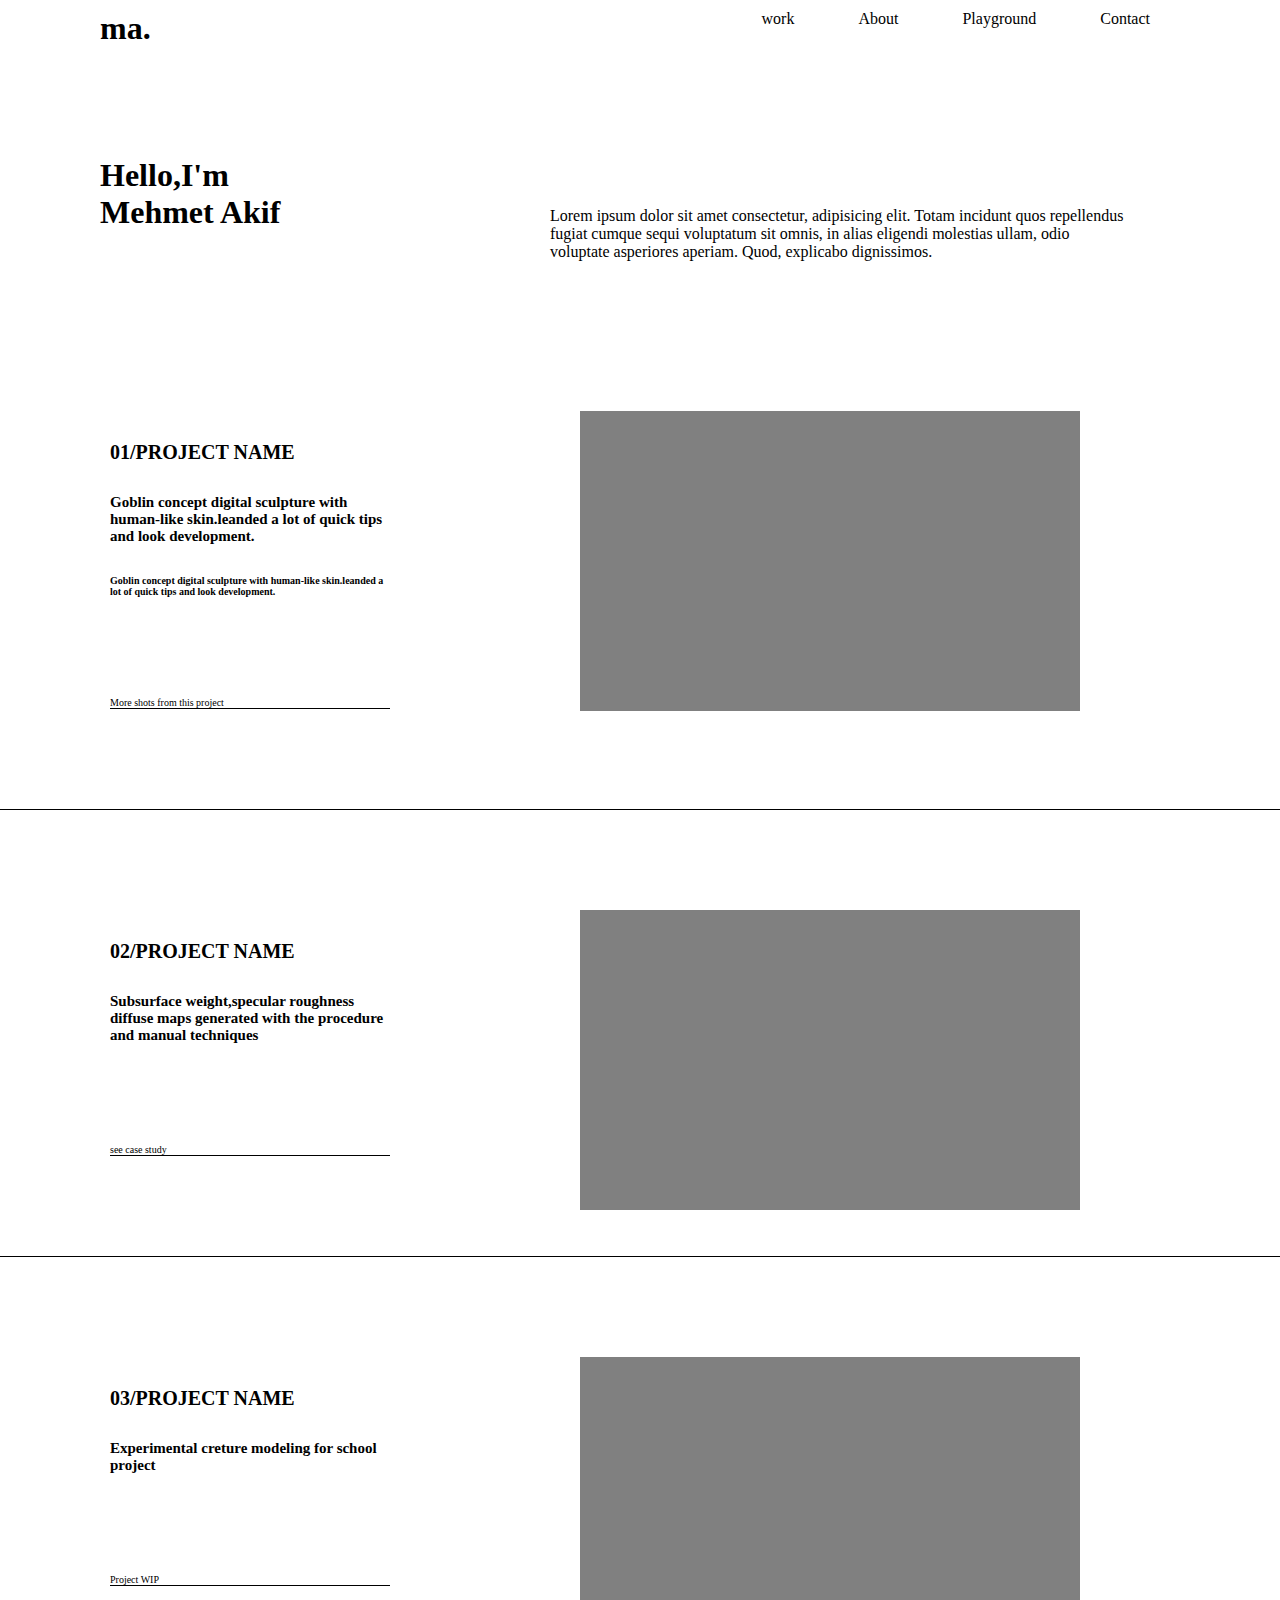
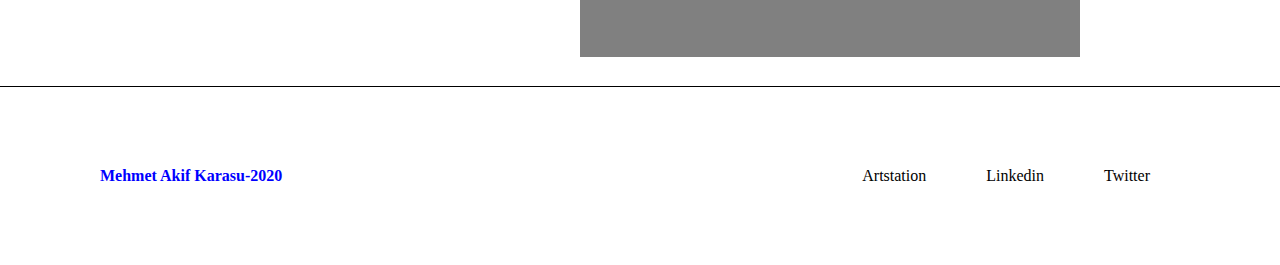
==== index.html @ 4f4a71cb "Add files via upload" ====
<!DOCTYPE html>
<html lang="en">
  <head>
    <meta charset="UTF-8" />
    <meta http-equiv="X-UA-Compatible" content="IE=edge" />
    <meta name="viewport" content="width=device-width, initial-scale=1.0" />
    <title>Document</title>
    <link rel="stylesheet" href="work.css" />
  </head>
  <body>
    <div>
      <nav class="nav_bar">
        <div><h1>ma.</h1></div>
        <div>
          <a href="#">work</a>
          <a href="#">About</a>
          <a href="#">Playground</a>
          <a href="#">Contact</a>
        </div>
      </nav>
      <div>
        <div class="main_heading">
          <div><h1>Hello,I'm Mehmet Akif</h1></div>
          <div>
            <p>
              Lorem ipsum dolor sit amet consectetur, adipisicing elit. Totam
              incidunt quos repellendus fugiat cumque sequi voluptatum sit
              omnis, in alias eligendi molestias ullam, odio voluptate
              asperiores aperiam. Quod, explicabo dignissimos.
            </p>
          </div>
        </div>
        <div>
          <div class="project_name_first">
            <div>
              <h1>01/PROJECT NAME</h1>
              <h3>
                Goblin concept digital sculpture with human-like skin.leanded a
                lot of quick tips and look development.
              </h3>
              <h6>
                Goblin concept digital sculpture with human-like skin.leanded a
                lot of quick tips and look development.
              </h6>
              <p class="more_shots">More shots from this project</p>
            </div>
            <div class="project_first_box"></div>
          </div>
          <div class="project_name_secound">
            <div>
              <h1>02/PROJECT NAME</h1>
              <h3>
                Subsurface weight,specular roughness diffuse maps generated with
                the procedure and manual techniques
              </h3>
              <p class="more_shots">see case study</p>
            </div>
            <div class="project_secound_box"></div>
          </div>
          <div class="project_name_secound">
            <div>
              <h1>03/PROJECT NAME</h1>
              <h3>
                Experimental creture modeling for school project 
              </h3>
              <p class="more_shots">Project WIP</p>
            </div>
            <div class="project_secound_box"></div>
          </div>
        </div>
        <div class="footer_container">
            <div><h4>Mehmet Akif Karasu-2020</h4></div>
            <div> <span>Artstation</span><span>Linkedin</span><span>Twitter</span></div>
        </div>
      </div>
    </div>
  </body>
</html>
---- work.css ----
*{
    padding: 0px;
    margin: 0px;
    box-sizing: border-box;
}

.nav_bar{
    display: flex;
    justify-content: space-between;
    margin:10px  100px;
}

.nav_bar a{
    margin: 30px;
    text-decoration: none;
    color: black;
}

.main_heading{
    display: flex;
    justify-content: space-between;
    /* align-items: center; */
}

.main_heading h1{
    margin: 100px;
    width:200px
}
.main_heading p{
    margin: 150px 150px;
}

.project_name_first{
    display: flex;
    justify-content: space-between;
    border-bottom: 1px solid black;
}
.project_name_first h1{
    width : 300px;
    margin:30px 110px;
    font-size: 20px;
}
.project_name_first h3{
    width : 280px;
    margin:30px 110px;
    font-size: 15px;
}
.project_name_first h6{
    width : 280px;
    margin:30px 110px;
    font-size: 10px;
}
/* .project_name_first p{
    width : 280px;
    margin:30px 110px;
    font-size: 10px;
    border-bottom: 1px solid black;
} */
.more_shots{
    width : 280px;
    margin:100px 110px;
    font-size: 10px;
    border-bottom:  1px solid black;
}
.project_name_first .project_first_box{
    align-items: center;
    margin-right: 200px;
    width : 500px;
    height: 300px;
    background-color: gray;
}


/* secound */

.project_name_secound{
    display: flex;
    justify-content: space-between;
    margin-top:100px;
    border-bottom: 1px solid black;
}
.project_name_secound h1{
    width : 300px;
    margin:30px 110px;
    font-size: 20px;
}
.project_name_secound h3{
    width : 280px;
    margin:30px 110px;
    font-size: 15px;
}
.project_name_secound h6{
    width : 280px;
    margin:30px 110px;
    font-size: 10px;
}
/* .project_name_first p{
    width : 280px;
    margin:30px 110px;
    font-size: 10px;
    border-bottom: 1px solid black;
} */
.more_shots{
    width : 280px;
    margin:100px 110px;
    font-size: 10px;
    border-bottom:  1px solid black;
}
.project_name_secound .project_secound_box{
    align-items: center;
    margin-right: 200px;
    width : 500px;
    height: 300px;
    background-color: gray;
}

.footer_container{
    display: flex;
    justify-content: space-between;
    margin: 80px 100px;
}
.footer_container h4{
   color: blue;
}
.footer_container span{
   margin: 30px;
}
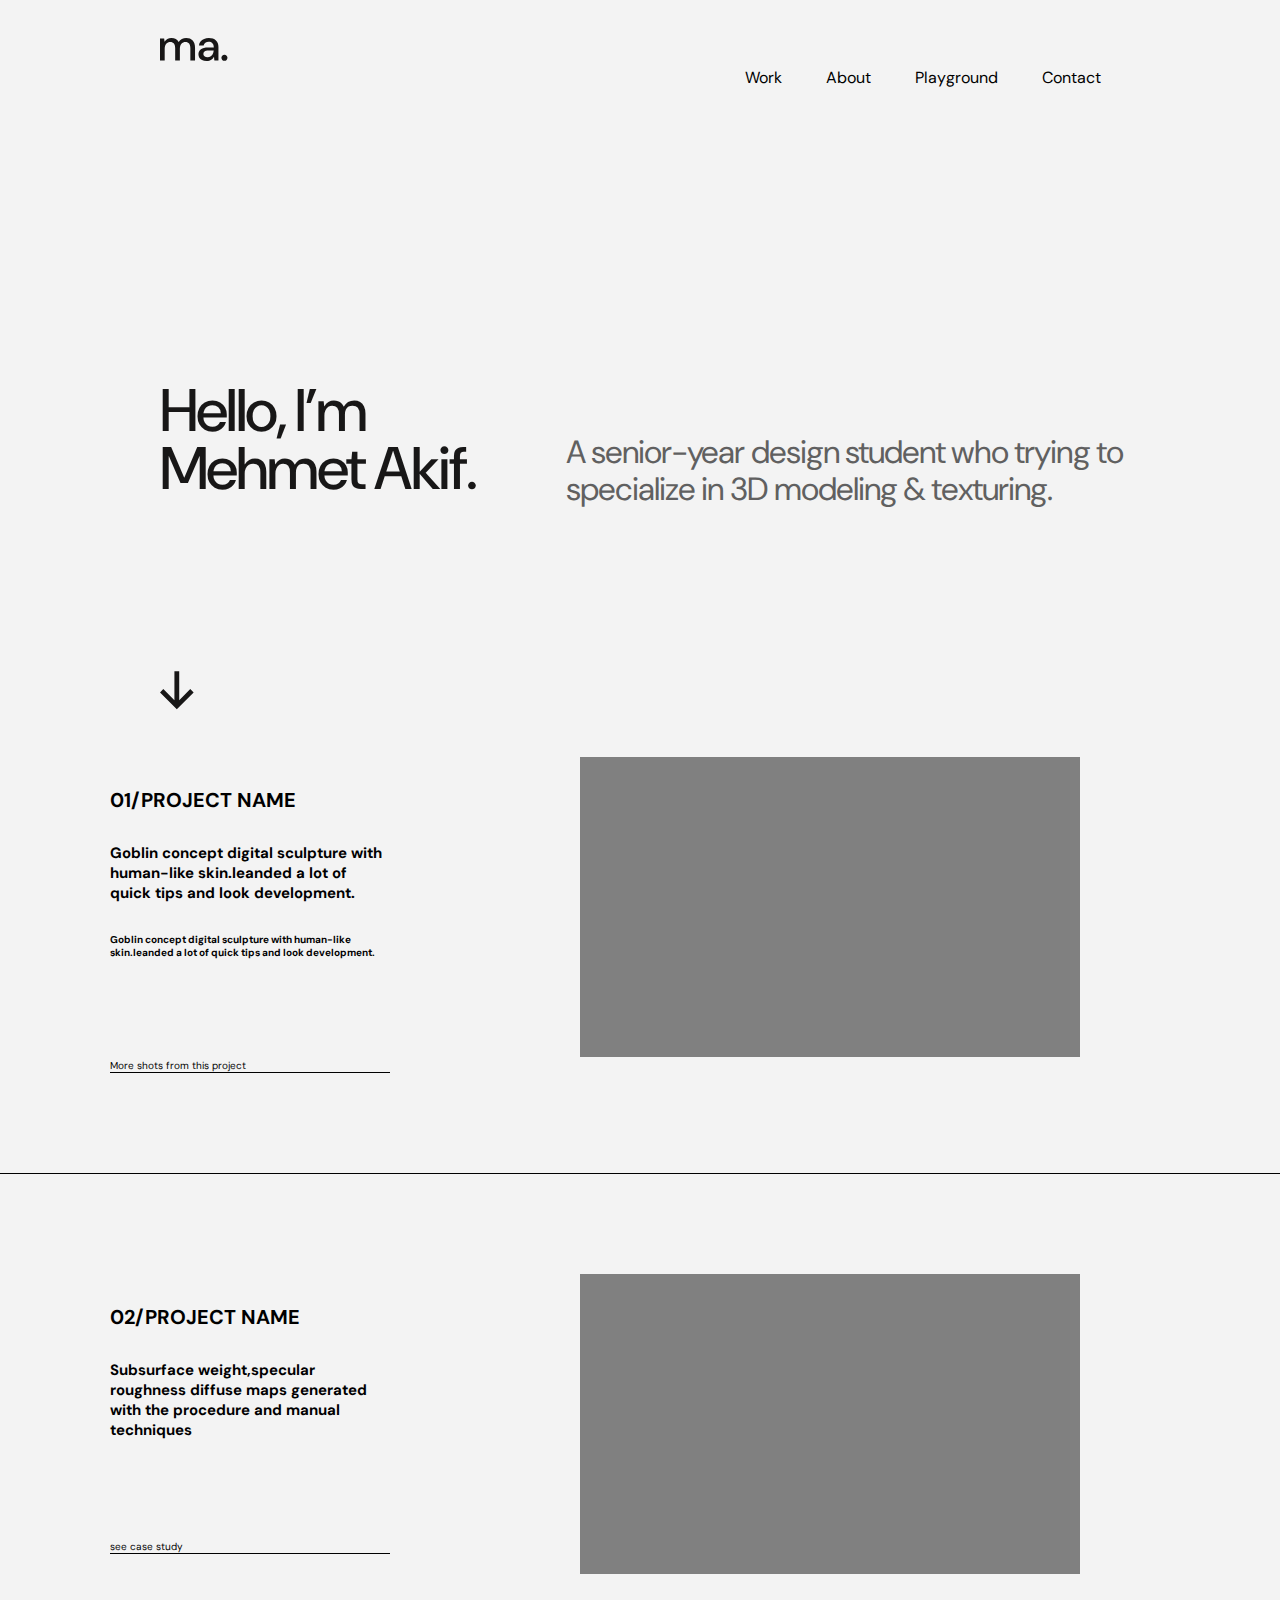
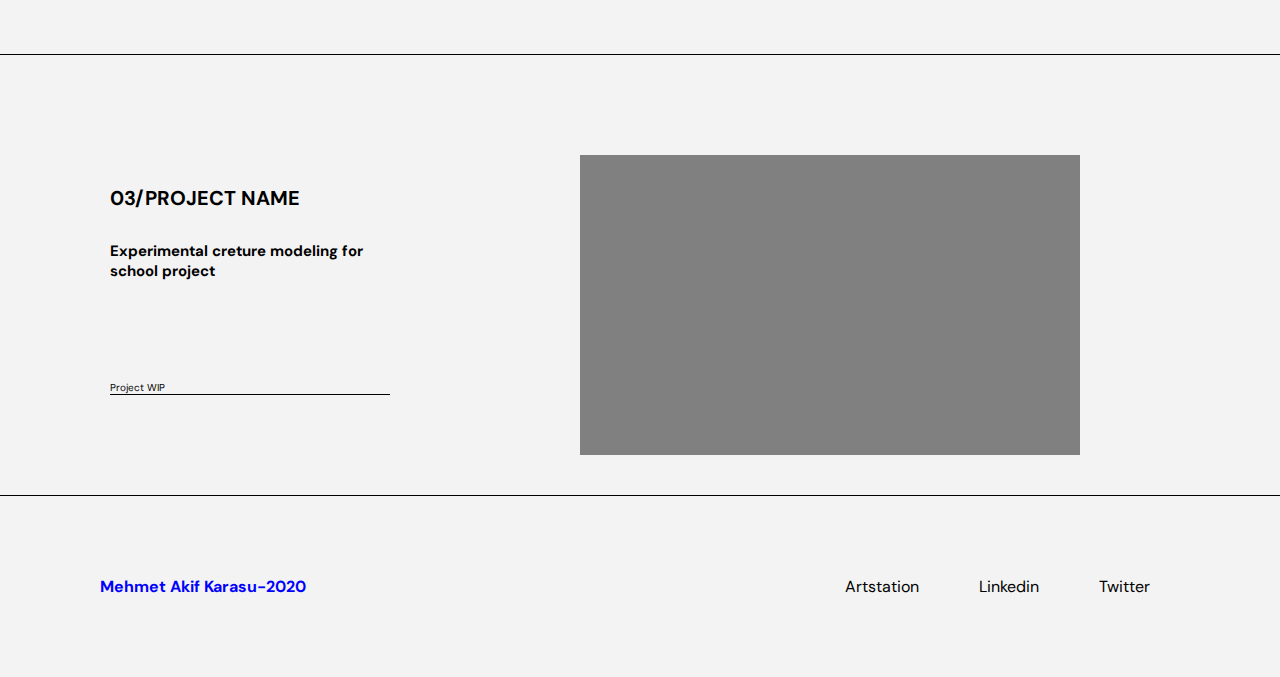
==== commit 02476555: "Add files via upload" ====
--- a/index.html
+++ b/index.html
@@ -4,75 +4,87 @@
     <meta charset="UTF-8" />
     <meta http-equiv="X-UA-Compatible" content="IE=edge" />
     <meta name="viewport" content="width=device-width, initial-scale=1.0" />
-    <title>Document</title>
-    <link rel="stylesheet" href="work.css" />
+    <link rel="stylesheet" href="style.css" />
+    <title>Work Page</title>
   </head>
   <body>
-    <div>
-      <nav class="nav_bar">
-        <div><h1>ma.</h1></div>
-        <div>
-          <a href="#">work</a>
-          <a href="#">About</a>
-          <a href="#">Playground</a>
-          <a href="#">Contact</a>
+    <div class="main">
+      <nav class="nav">
+        <label class="logo"><svg width="68" height="23" viewBox="0 0 68 23" fill="none" xmlns="http://www.w3.org/2000/svg">
+            <path d="M0 22.4692V0.530769H4.15913L4.55734 3.62692C5.26528 2.50641 6.19445 1.62179 7.34484 0.973076C8.52474 0.324359 9.88162 0 11.4155 0C14.8962 0 17.315 1.37115 18.6718 4.11346C19.4683 2.84551 20.5302 1.84295 21.8575 1.10577C23.2144 0.36859 24.6745 0 26.2379 0C28.9812 0 31.1345 0.825641 32.6978 2.47692C34.2612 4.1282 35.0429 6.59038 35.0429 9.86346V22.4692H30.3528V10.35C30.3528 6.10385 28.7304 3.98077 25.4857 3.98077C23.8339 3.98077 22.477 4.6 21.4151 5.83846C20.3827 7.07692 19.8665 8.84615 19.8665 11.1462V22.4692H15.1764V10.35C15.1764 6.10385 13.5393 3.98077 10.2651 3.98077C8.64273 3.98077 7.3006 4.6 6.23869 5.83846C5.20628 7.07692 4.69008 8.84615 4.69008 11.1462V22.4692H0Z" fill="#181717"/>
+            <path d="M46.636 23C44.7777 23 43.2438 22.6904 42.0344 22.0712C40.825 21.4519 39.9254 20.641 39.3354 19.6385C38.7455 18.6064 38.4505 17.4859 38.4505 16.2769C38.4505 14.1538 39.2764 12.4731 40.9283 11.2346C42.5801 9.99616 44.9399 9.37692 48.0076 9.37692H53.7596V8.97885C53.7596 7.26859 53.2877 5.9859 52.3438 5.13077C51.4293 4.27564 50.2347 3.84808 48.7598 3.84808C47.4619 3.84808 46.3263 4.17243 45.3529 4.82115C44.409 5.44038 43.8338 6.36923 43.6273 7.60769H38.9372C39.0847 6.01539 39.6156 4.65897 40.5301 3.53846C41.474 2.38846 42.6539 1.51859 44.0697 0.928846C45.5151 0.309615 47.0932 0 48.8041 0C51.8718 0 54.2463 0.810897 55.9277 2.43269C57.609 4.025 58.4497 6.20705 58.4497 8.97885V22.4692H54.3791L53.9809 18.7096C53.3614 19.9186 52.4617 20.9359 51.2819 21.7615C50.102 22.5872 48.5533 23 46.636 23ZM47.5652 19.1962C48.8336 19.1962 49.8955 18.9013 50.7509 18.3115C51.6358 17.6923 52.3143 16.8814 52.7862 15.8788C53.2877 14.8763 53.5974 13.7705 53.7154 12.5615H48.4944C46.636 12.5615 45.3086 12.8859 44.5122 13.5346C43.7453 14.1833 43.3618 14.9942 43.3618 15.9673C43.3618 16.9699 43.7305 17.766 44.468 18.3558C45.2349 18.916 46.2673 19.1962 47.5652 19.1962Z" fill="#181717"/>
+            <path d="M64.4492 22.7346C63.5643 22.7346 62.8268 22.4545 62.2369 21.8942C61.6764 21.3045 61.3962 20.6115 61.3962 19.8154C61.3962 18.9897 61.6764 18.2968 62.2369 17.7365C62.8268 17.1468 63.5643 16.8519 64.4492 16.8519C65.3341 16.8519 66.0568 17.1468 66.6172 17.7365C67.1777 18.2968 67.4579 18.9897 67.4579 19.8154C67.4579 20.6115 67.1777 21.3045 66.6172 21.8942C66.0568 22.4545 65.3341 22.7346 64.4492 22.7346Z" fill="#181717"/>
+            </svg></label>
+        <ul>
+          <li><a href="index.html">Work</a></li>  
+          <li><a href="about.html">About</a></li>
+          <li><a href="#">Playground</a></li>
+          <li><a href="#">Contact</a></li>
+        </ul>
+      </nav>
+       <div class="text">
+        <div class="heading">
+            Hello, I’m Mehmet Akif. 
         </div>
-      </nav>
-      <div>
-        <div class="main_heading">
-          <div><h1>Hello,I'm Mehmet Akif</h1></div>
-          <div>
+          
+        </div> 
+        <div class="heading2"> 
             <p>
-              Lorem ipsum dolor sit amet consectetur, adipisicing elit. Totam
-              incidunt quos repellendus fugiat cumque sequi voluptatum sit
-              omnis, in alias eligendi molestias ullam, odio voluptate
-              asperiores aperiam. Quod, explicabo dignissimos.
+                A senior-year design student who trying to specialize in 3D modeling & texturing.
+
+
             </p>
           </div>
-        </div>
-        <div>
-          <div class="project_name_first">
-            <div>
-              <h1>01/PROJECT NAME</h1>
-              <h3>
-                Goblin concept digital sculpture with human-like skin.leanded a
-                lot of quick tips and look development.
-              </h3>
-              <h6>
-                Goblin concept digital sculpture with human-like skin.leanded a
-                lot of quick tips and look development.
-              </h6>
-              <p class="more_shots">More shots from this project</p>
+          <div class="arrow2">
+            <label class="arrow"><svg width="34" height="39" viewBox="0 0 34 39" fill="none" xmlns="http://www.w3.org/2000/svg">
+                <path d="M19.2187 0.181824H14.4176V29.2102L3.31959 18.1122L0.0326538 21.4361L16.8182 38.2216L33.6406 21.4361L30.2798 18.1122L19.2187 29.2102V0.181824Z" fill="#181717"/>
+                </svg></label>
+          </div>
+          <br> <br>
+          <div>
+            <div class="project_name_first">
+              <div>
+                <h1>01/PROJECT NAME</h1>
+                <h3>
+                  Goblin concept digital sculpture with human-like skin.leanded a
+                  lot of quick tips and look development.
+                </h3>
+                <h6>
+                  Goblin concept digital sculpture with human-like skin.leanded a
+                  lot of quick tips and look development.
+                </h6>
+                <p class="more_shots">More shots from this project</p>
+              </div>
+              <div class="project_first_box"></div>
             </div>
-            <div class="project_first_box"></div>
+            <div class="project_name_secound">
+              <div>
+                <h1>02/PROJECT NAME</h1>
+                <h3>
+                  Subsurface weight,specular roughness diffuse maps generated with
+                  the procedure and manual techniques
+                </h3>
+                <p class="more_shots">see case study</p>
+              </div>
+              <div class="project_secound_box"></div>
+            </div>
+            <div class="project_name_secound">
+              <div>
+                <h1>03/PROJECT NAME</h1>
+                <h3>
+                  Experimental creture modeling for school project 
+                </h3>
+                <p class="more_shots">Project WIP</p>
+              </div>
+              <div class="project_secound_box"></div>
+            </div>
           </div>
-          <div class="project_name_secound">
-            <div>
-              <h1>02/PROJECT NAME</h1>
-              <h3>
-                Subsurface weight,specular roughness diffuse maps generated with
-                the procedure and manual techniques
-              </h3>
-              <p class="more_shots">see case study</p>
-            </div>
-            <div class="project_secound_box"></div>
-          </div>
-          <div class="project_name_secound">
-            <div>
-              <h1>03/PROJECT NAME</h1>
-              <h3>
-                Experimental creture modeling for school project 
-              </h3>
-              <p class="more_shots">Project WIP</p>
-            </div>
-            <div class="project_secound_box"></div>
+          <div class="footer_container">
+              <div><h4>Mehmet Akif Karasu-2020</h4></div>
+              <div> <span>Artstation</span><span>Linkedin</span><span>Twitter</span></div>
           </div>
         </div>
-        <div class="footer_container">
-            <div><h4>Mehmet Akif Karasu-2020</h4></div>
-            <div> <span>Artstation</span><span>Linkedin</span><span>Twitter</span></div>
-        </div>
-      </div>
+        
     </div>
   </body>
 </html>
--- a/style.css
+++ b/style.css
@@ -0,0 +1,203 @@
+@import url('https://fonts.googleapis.com/css2?family=DM+Sans:ital,wght@0,400;0,500;0,700;1,400;1,500;1,700&display=swap');
+*{
+    font-family: 'DM Sans';
+    padding: 0;
+    margin: 0;
+    text-decoration: none;
+    list-style: none;
+    color: black;
+    background-color: #F3F3F3;
+}
+.main{
+    position: relative;
+    
+    background: #F3F3F3;
+}
+.nav{
+    
+    
+ 
+
+}
+label.logo{
+    margin-left: 160px;
+    line-height: 112px;
+    
+    height: 23px;
+ width: 67.45792388916016px;
+ left: 0px;
+ top: 10px;
+ border-radius: 0px;
+
+}
+.nav ul{
+    float: right;
+    margin-right: 159.38px;
+    
+
+}
+.nav ul li{
+    display: inline-block;
+    line-height: 115px;
+    margin: 20px;
+    color: black;
+    
+    
+}
+.heading{
+    height: 129px;
+ width: 360px;
+ left: 160px;
+ top: 360px;
+ border-radius: nullpx;
+ font-family: 'DM Sans';
+ font-style: normal;
+ font-weight: 500;
+ font-size: 60px;
+ line-height: 97.2%;
+ /* or 58px */
+ 
+ letter-spacing: -0.03em;
+ 
+ /* Main Black */
+ 
+ color: #181717;
+ margin-top: 20px;
+
+}
+.text{
+    margin: 160px;
+    margin-top: 270px;
+    margin-right: 920px;
+}
+.heading2 p{
+    margin: 10px;
+    
+    height: 111px;
+ width: 580px;
+ left: 636px;
+ top: 424px;
+ border-radius: nullpx;
+ position: absolute;
+ width: 580px;
+ height: 111px;
+ left: calc(50% - 580px/2 + 206px);
+ top: 424px;
+ 
+ /* Heading-2 */
+ 
+ font-family: 'DM Sans';
+ font-style: normal;
+ font-weight: 400;
+ font-size: 32px;
+ line-height: 117%;
+ /* or 37px */
+ 
+ letter-spacing: -0.03em;
+ 
+ color: #606060;
+ 
+
+    
+}
+.heading2{
+    margin-top: 100px;
+}
+.arrow{
+    margin: 160px;
+}
+.project_name_first{
+    display: flex;
+    justify-content: space-between;
+    border-bottom: 1px solid black;
+}
+.project_name_first h1{
+    width : 300px;
+    margin:30px 110px;
+    font-size: 20px;
+}
+.project_name_first h3{
+    width : 280px;
+    margin:30px 110px;
+    font-size: 15px;
+}
+.project_name_first h6{
+    width : 280px;
+    margin:30px 110px;
+    font-size: 10px;
+}
+/* .project_name_first p{
+    width : 280px;
+    margin:30px 110px;
+    font-size: 10px;
+    border-bottom: 1px solid black;
+} */
+.more_shots{
+    width : 280px;
+    margin:100px 110px;
+    font-size: 10px;
+    border-bottom:  1px solid black;
+}
+.project_name_first .project_first_box{
+    align-items: center;
+    margin-right: 200px;
+    width : 500px;
+    height: 300px;
+    background-color: gray;
+}
+
+
+/* secound */
+
+.project_name_secound{
+    display: flex;
+    justify-content: space-between;
+    margin-top:100px;
+    border-bottom: 1px solid black;
+}
+.project_name_secound h1{
+    width : 300px;
+    margin:30px 110px;
+    font-size: 20px;
+}
+.project_name_secound h3{
+    width : 280px;
+    margin:30px 110px;
+    font-size: 15px;
+}
+.project_name_secound h6{
+    width : 280px;
+    margin:30px 110px;
+    font-size: 10px;
+}
+/* .project_name_first p{
+    width : 280px;
+    margin:30px 110px;
+    font-size: 10px;
+    border-bottom: 1px solid black;
+} */
+.more_shots{
+    width : 280px;
+    margin:100px 110px;
+    font-size: 10px;
+    border-bottom:  1px solid black;
+}
+.project_name_secound .project_secound_box{
+    align-items: center;
+    margin-right: 200px;
+    width : 500px;
+    height: 300px;
+    background-color: gray;
+}
+
+.footer_container{
+    display: flex;
+    justify-content: space-between;
+    margin: 80px 100px;
+}
+.footer_container h4{
+   color: blue;
+}
+.footer_container span{
+   margin: 30px;
+}